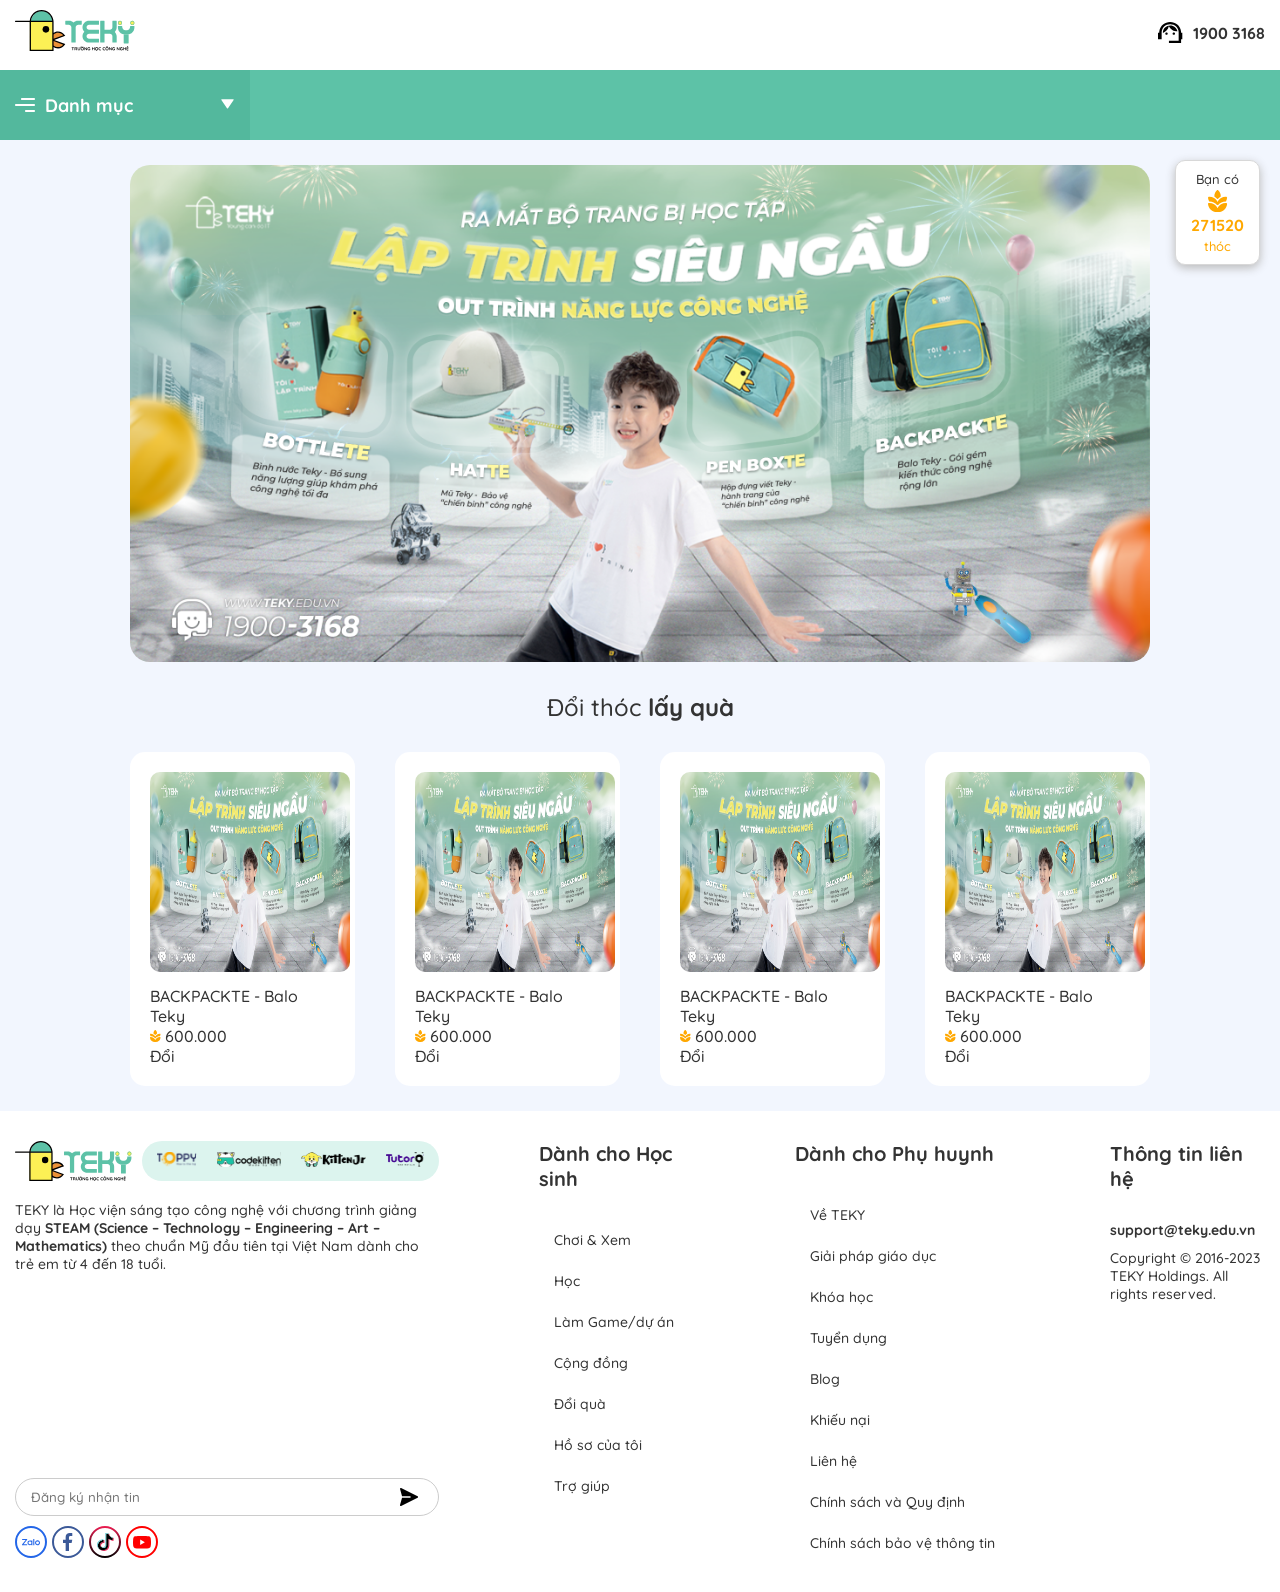
==== index.html @ 16f70d2e "BCCK HP6" ====
<!DOCTYPE html>
<html lang="en">
  <head>
    <meta charset="UTF-8" />
    <meta name="viewport" content="width=device-width, initial-scale=1.0" />
    <title>BCCK - Trang đổi quà của Teky</title>
    <link rel="icon" href="./logo-notext.svg" />
    <link
      href="https://fonts.googleapis.com/css2?family=Quicksand:wght@300;400;500;700&display=swap"
      rel="stylesheet"
    />
    <link rel="stylesheet" href="./reset.css" />
    <link rel="stylesheet" href="./style.css" />
  </head>
  <body>
    <div class="wrapper">
      <div class="rice-indicator">
        <span class="paddy-have">Bạn có</span>
        <img class="icon" src="./images/svg/icon-paddy.svg" alt="" />
        <span class="paddy-num">271520</span>
        <span class="paddy-text">thóc</span>
      </div>
      <div id="menu">
        <div class="top">
          <ul class="menu-list">
            <li>
              <a class="link-icon" href="#"
                ><img src="./images/svg/logo.svg"
              /></a>
            </li>
            <li>
              <div class="support">
                <img
                  id="support-icon"
                  src="./images/svg/icon-spported.svg"
                  alt=""
                />
                <span class="phone-number">1900 3168</span>
              </div>
            </li>
          </ul>
        </div>
        <div class="bottom">
          <div class="dropdown-menu">
            <div class="menu-title">
              <div class="left">
                <img src="./images/svg/icon-menu-ctg.svg" alt="" />
                <span class="titleText">Danh mục</span>
              </div>

              <div class="right">
                <img src="./images/svg/down-arrow-svgrepo-com.svg" alt="" />
              </div>
            </div>
            <ul class="dropdown-list">
              <li>
                <a href="#">
                  <span class="icon"
                    ><img src="./images/svg/icon-ctg-game.svg"
                  /></span>
                  <span class="text">Chơi & xem</span>
                </a>
              </li>
              <li>
                <a href="#">
                  <span class="icon"
                    ><img src="./images/svg/icon-ctg-learn.svg"
                  /></span>
                  <span class="text">Học</span>
                </a>
              </li>
              <li>
                <a href="#">
                  <span class="icon"
                    ><img src="./images/svg/icon-ctg-code.svg"
                  /></span>
                  <span class="text">Làm Game/dự án</span>
                </a>
              </li>
              <li>
                <a href="#">
                  <span class="icon"
                    ><img src="./images/svg/icon-ctg-community.svg"
                  /></span>

                  <span class="text">Cộng đồng</span>
                </a>
              </li>
              <li>
                <a href="#">
                  <span class="icon"
                    ><img src="./images/svg/icon-ctg-gift.svg"
                  /></span>
                  <span class="text">Đổi quà</span>
                </a>
              </li>
              <li>
                <a href="#">
                  <span class="icon"
                    ><img src="./images/svg/icon-ctg-user.svg"
                  /></span>
                  <span class="text">Hồ sơ của tôi</span>
                </a>
              </li>
            </ul>
          </div>
        </div>
      </div>
      <div id="content">
        <img
          class="intro-img"
          src="./images/MicrosoftTeams-image_2.png"
          alt=""
        />

        <h2 class="main-title">Đổi thóc <span class="bold">lấy quà</span></h2>

        <div class="item-section">
          <div class="item">
            <div class="item-desc">
              <div class="item-image">
                <img src="./images/MicrosoftTeams-image_2.png" alt="" />
              </div>
              <div class="item-name">BACKPACKTE - Balo Teky</div>
            </div>
            <div class="item-payment">
              <div class="item-price">
                <img
                  class="price-icon"
                  src="./images/svg/icon-paddy.svg"
                  alt=""
                />
                <span class="price-amount">600.000</span>
              </div>
              <a href="#" class="buy">Đổi</a>
            </div>
          </div>
          <div class="item">
            <div class="item-desc">
              <div class="item-image">
                <img src="./images/MicrosoftTeams-image_2.png" alt="" />
              </div>
              <div class="item-name">BACKPACKTE - Balo Teky</div>
            </div>
            <div class="item-payment">
              <div class="item-price">
                <img
                  class="price-icon"
                  src="./images/svg/icon-paddy.svg"
                  alt=""
                />
                <span class="price-amount">600.000</span>
              </div>
              <a href="#" class="buy">Đổi</a>
            </div>
          </div>
          <div class="item">
            <div class="item-desc">
              <div class="item-image">
                <img src="./images/MicrosoftTeams-image_2.png" alt="" />
              </div>
              <div class="item-name">BACKPACKTE - Balo Teky</div>
            </div>
            <div class="item-payment">
              <div class="item-price">
                <img
                  class="price-icon"
                  src="./images/svg/icon-paddy.svg"
                  alt=""
                />
                <span class="price-amount">600.000</span>
              </div>
              <a href="#" class="buy">Đổi</a>
            </div>
          </div>
          <div class="item">
            <div class="item-desc">
              <div class="item-image">
                <img src="./images/MicrosoftTeams-image_2.png" alt="" />
              </div>
              <div class="item-name">BACKPACKTE - Balo Teky</div>
            </div>
            <div class="item-payment">
              <div class="item-price">
                <img
                  class="price-icon"
                  src="./images/svg/icon-paddy.svg"
                  alt=""
                />
                <span class="price-amount">600.000</span>
              </div>
              <a href="#" class="buy">Đổi</a>
            </div>
          </div>
        </div>
      </div>
      <div id="footer">
        <div class="teky-info">
          <div class="top">
            <div class="products">
              <img src="./images/svg/logo.svg" class="icon" />
              <ul class="vertical-list">
                <li>
                  <a href="#">
                    <img src="./images/svg/logo-TOPPY.svg" alt="" />
                  </a>
                </li>
                <li>
                  <a href="#">
                    <img src="./images/svg/logo-CodeKitten.svg" alt="" />
                  </a>
                </li>
                <li>
                  <a href="#">
                    <img src="./images/svg/logo-KittenJr2.svg" alt="" />
                  </a>
                </li>
                <li>
                  <a href="#">
                    <img src="./images/svg/logo-TutorO.svg" alt="" />
                  </a>
                </li>
              </ul>
            </div>
            <p class="desc">
              TEKY là Học viện sáng tạo công nghệ với chương trình giảng dạy
              <span class="bold">
                STEAM (Science – Technology – Engineering – Art – Mathematics)
              </span>
              theo chuẩn Mỹ đầu tiên tại Việt Nam dành cho trẻ em từ 4 đến 18
              tuổi.
            </p>
          </div>
          <div class="bottom">
            <div class="email-input">
              <input type="email" placeholder="Đăng ký nhận tin" />
              <img src="./images/svg/icon-send.svg" />
            </div>
            <ul class="social-medias">
              <li>
                <a href="#">
                  <img src="./images/svg/social-zalo.svg" alt="" />
                </a>
              </li>
              <li>
                <a href="#">
                  <img src="./images/svg/social-face.svg" alt="" />
                </a>
              </li>
              <li>
                <a href="#">
                  <img src="./images/svg/social-tiktok.svg" alt="" />
                </a>
              </li>
              <li>
                <a href="#">
                  <img src="./images/svg/social-youtube.svg" alt="" />
                </a>
              </li>
            </ul>
          </div>
        </div>
        <div class="for-students">
          <span class="title">Dành cho Học sinh</span>
          <ul class="linked-list">
            <li>
              <a href="#">Chơi & Xem</a>
            </li>
            <li>
              <a href="#">Học</a>
            </li>
            <li>
              <a href="#">Làm Game/dự án</a>
            </li>
            <li>
              <a href="#">Cộng đồng</a>
            </li>
            <li>
              <a href="#">Đổi quà</a>
            </li>
            <li>
              <a href="#">Hồ sơ của tôi</a>
            </li>
            <li>
              <a href="#">Trợ giúp</a>
            </li>
          </ul>
        </div>
        <div class="for-parents">
          <span class="title">Dành cho Phụ huynh</span>
          <ul class="linked-list">
            <li>
              <a href="#">Về TEKY</a>
            </li>
            <li>
              <a href="#">Giải pháp giáo dục</a>
            </li>
            <li>
              <a href="#">Khóa học</a>
            </li>
            <li>
              <a href="#">Tuyển dụng</a>
            </li>
            <li>
              <a href="#">Blog</a>
            </li>
            <li>
              <a href="#">Khiếu nại</a>
            </li>
            <li>
              <a href="#">Liên hệ</a>
            </li>
            <li>
              <a href="#">Chính sách và Quy định</a>
            </li>
            <li>
              <a href="#">Chính sách bảo vệ thông tin</a>
            </li>
          </ul>
        </div>
        <div class="contact-info">
          <span class="title">Thông tin liên hệ</span>
          <span class="text" style="font-weight: 700">support@teky.edu.vn</span>
          <span class="text"
            >Copyright © 2016-2023 TEKY Holdings. All rights reserved.</span
          >
        </div>
      </div>
    </div>
  </body>
  <!-- <script src="https://doananhquan.github.io/getTabsize/getTabsize.js"></script> -->
</html>
---- style.css ----
:root {
  --main-color: #5dc2a7;
  --yellow: #ffa800;
  --link-color: #0654ba;
  --dark-green: #53b89d;
  --light-blue: #cbedfd;
  --night-green: #dcf4ee;
}
.wrapper {
  width: 100%;
  min-height: 100vh;
  display: flex;
  flex-direction: column;
}

.wrapper #menu {
  height: 140px;
  /* background-color: red; */
  position: fixed;
  left: 0;
  right: 0;
  top: 0;
  background-color: white;
  z-index: 2;
}

#menu .top,
#menu .bottom {
  height: 50%;
}

#menu .top {
  padding: 10px 15px;
}

.wrapper #menu .top .menu-list {
  display: flex;
  justify-content: space-between;
  align-items: center;
}

#menu .top .menu-list .support {
  display: flex;
  justify-content: center;
  align-items: center;
  gap: 10px;
}

.link-icon img {
  width: 120px;
}

#menu #support-icon {
  width: 25px;
}

#menu .phone-number {
  font-weight: 700;
}

#menu .bottom {
  background-color: var(--main-color);
}

#menu .bottom .dropdown-menu {
  background-color: var(--dark-green);
  width: 250px;
  height: 100%;
  transition: 0.2s all;
  cursor: pointer;

  &:hover {
    background-color: var(--yellow);
  }

  &:hover > .dropdown-list {
    display: flex;
  }

  &:hover .right img {
    transform: rotate(-180deg);
  }
}

#menu .bottom .dropdown-menu .menu-title {
  display: flex;
  justify-content: space-between;
  align-items: center;
  padding: 15px;
  height: 100%;
}

#menu .bottom .dropdown-menu .left {
  display: flex;
  align-items: center;
  gap: 10px;
}

#menu .bottom .dropdown-menu .menu-title .right img {
  width: 15px;
  transition: all 0.2s;
}

#menu .bottom .dropdown-menu .menu-title .titleText {
  font-size: 18px;
  font-weight: 700;
  color: #fff;
}

#menu .bottom .dropdown-menu .dropdown-list {
  /* display: none; */
  padding: 20px;
  box-shadow: 0 5px 7px 0 #c8c8c8;
  height: auto;
  width: 100%;
  display: none;
  flex-direction: column;
  row-gap: 20px;
  justify-content: center;
  font-size: 14px;
  border-bottom-right-radius: 50px;
  background-color: #fff;
}
#menu .bottom .dropdown-menu .dropdown-list li a .text {
  font-size: 16px;
  font-weight: 700;
}
#menu .bottom .dropdown-menu .dropdown-list li a {
  display: flex;
  align-items: center;
  gap: 10px;
  height: 100%;
  padding: 10px;
  border-radius: 20px;
  transition: 0.2s all;

  &:hover {
    background-color: var(--light-blue);
  }
}
#content {
  display: flex;
  flex-direction: column;
  justify-content: center;
  margin-top: 140px;
  padding: 25px 130px;
  background-color: #f2f6fe;
  flex: 1;
}

.rice-indicator {
  position: fixed;
  top: 160px;
  right: 20px;
  box-shadow: 0 3px 10px 0 #bababa;
  background-color: #fff;
  border: 1px solid #d8d8d8;
  padding: 10px 15px;
  display: flex;
  flex-direction: column;
  justify-content: center;
  align-items: center;
  gap: 3px;
  z-index: 2;

  border-radius: 10px;
  width: auto;
  height: auto;
}

.rice-indicator .paddy-have {
  font-size: 13px;
}
.rice-indicator .paddy-num {
  font-weight: 700;
  color: var(--yellow);
}
.rice-indicator .paddy-text {
  color: var(--yellow);
  font-size: 13px;
}

.rice-indicator .icon {
  width: 20px;
  user-select: none;
}

#footer {
  display: grid;
  background-color: #fff;
  z-index: 1;
  padding: 30px 15px;
  width: 100%;

  grid-template-columns: 2fr 1fr 1fr 1fr;
  gap: 100px;
}

#footer .teky-info {
  display: flex;
  flex-direction: column;
  justify-content: space-between;
  height: 100%;
}

#footer .teky-info .top .products {
  display: flex;
  align-items: center;
  gap: 10px;
}

#footer .teky-info .top .products .vertical-list {
  display: flex;
  justify-content: center;
  align-items: center;
  padding: 10px 15px;
  gap: 20px;
  border-radius: 20px;
}

#footer .teky-info .desc {
  margin-top: 20px;
  font-size: 14px;
}

#footer .teky-info .bottom .email-input input {
  width: 100%;
  border-radius: 20px;
  border: 1px solid #ccc;
}

#footer .teky-info .bottom .email-input {
  position: relative;
}

#footer .teky-info .bottom .email-input img {
  position: absolute;
  top: 50%;
  transform: translateY(-50%);
  right: 20px;
  cursor: pointer;
}

#footer .teky-info .bottom .social-medias {
  margin-top: 10px;
  display: flex;
  gap: 5px;
}

#footer .vertical-list {
  background-color: var(--night-green);
}

#footer .title {
  font-weight: 700;
  font-size: 20px;
  display: block;
  margin-bottom: 30px;
}

#footer .linked-list {
  margin-top: 30px;
  display: flex;
  flex-direction: column;
  width: max-content;
  gap: 3px;
}

#footer .linked-list li {
  flex: 1;
}

#footer .linked-list li a {
  display: block;
  width: 100%;
  padding: 10px 15px;
  border-radius: 20px;
  transition: 0.2s all;
  font-size: 14px;

  &:hover {
    color: white;
    background-color: var(--yellow);
  }
}

#footer .contact-info .text {
  font-size: 14px;
  display: block;
  margin-top: 10px;
  margin-bottom: 10px;
}

.bold {
  font-weight: 700;
}

#content .intro-img {
  width: 100%;
  border-radius: 20px;
}

#content .main-title {
  text-align: center;
  margin-top: 30px;
  margin-bottom: 30px;
}

.item-section {
  display: grid;
  grid-template-columns: repeat(auto-fit, minmax(200px, 1fr));
  gap: 40px;
  justify-content: center;
}

.item-section .item {
  background-color: #fff;
  padding: 20px;
  border-radius: 15px;
  display: flex;
  flex-direction: column;
  justify-content: space-between;
}

.item-section .item .item-desc .item-image img {
  width: 200px;
  height: 200px;
  border-radius: 10px;
}
.item-section .item .item-desc .item-image {
  margin-bottom: 10px;
}
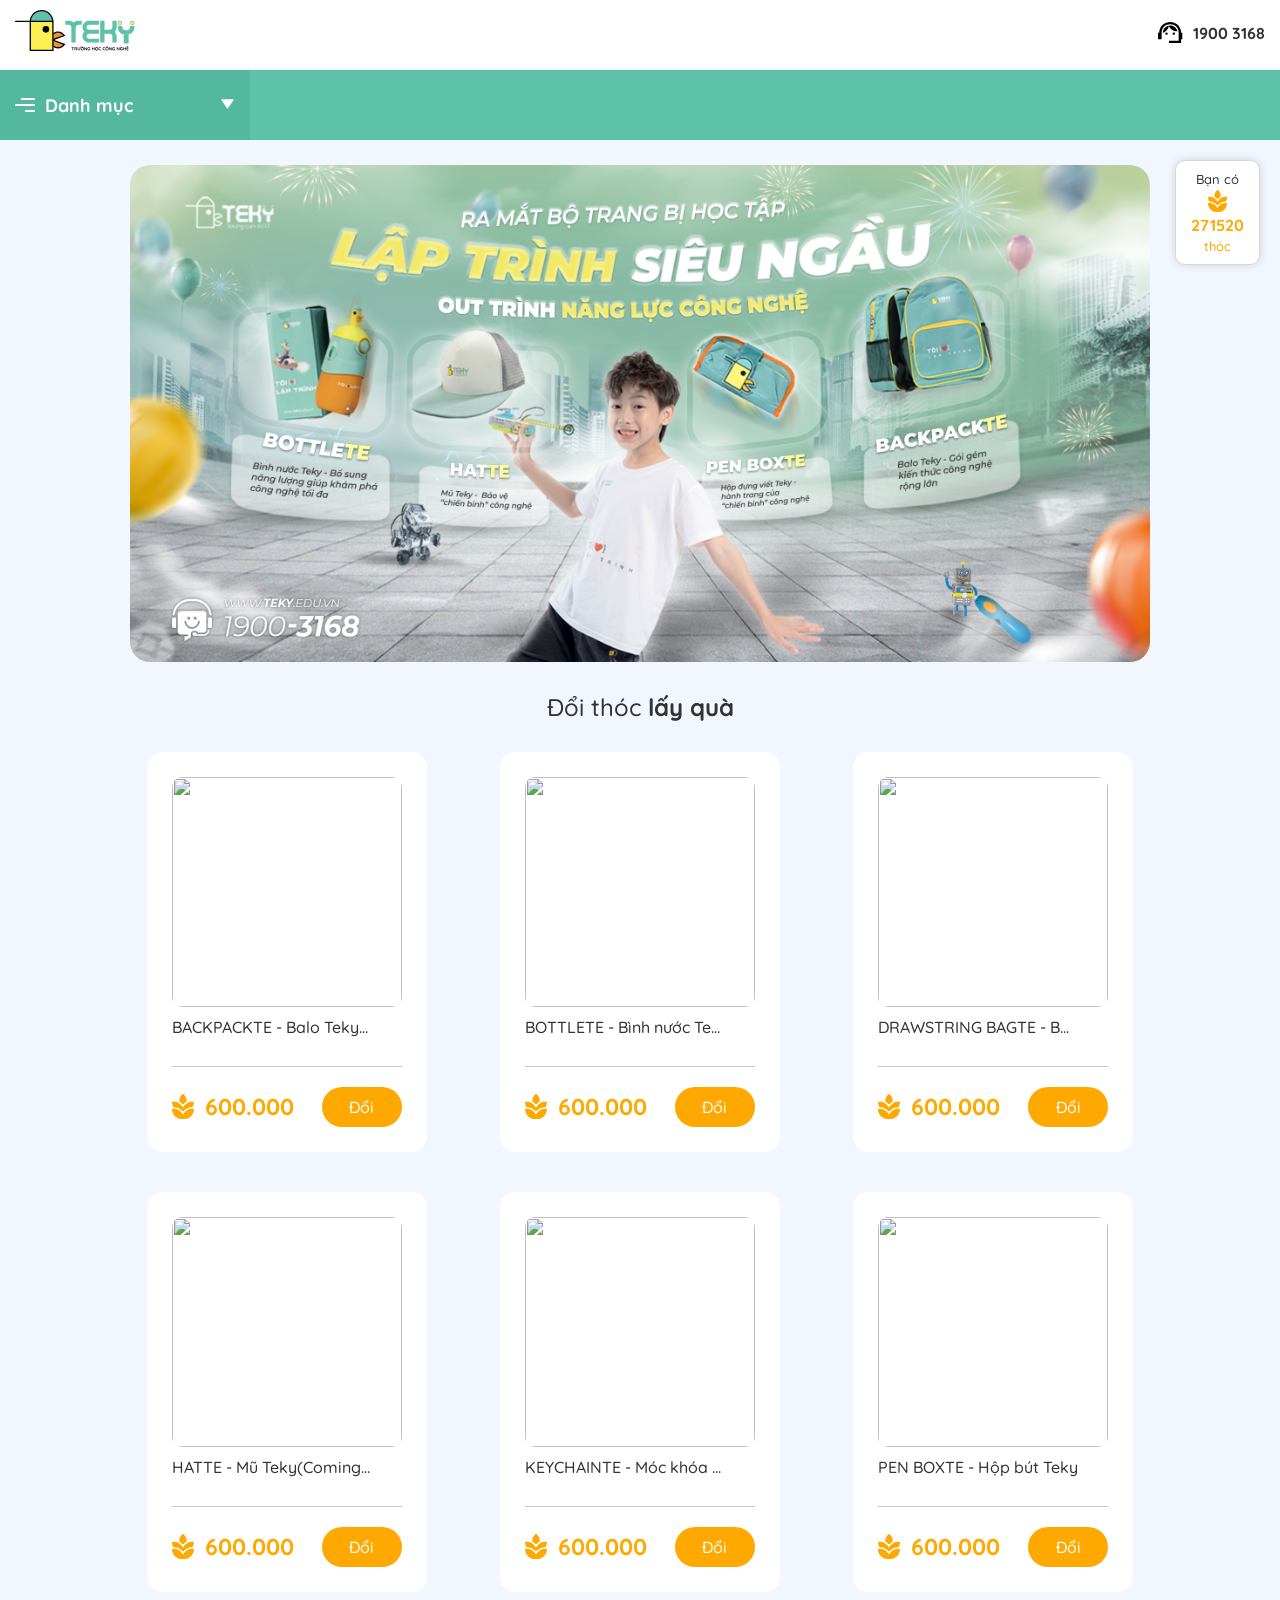
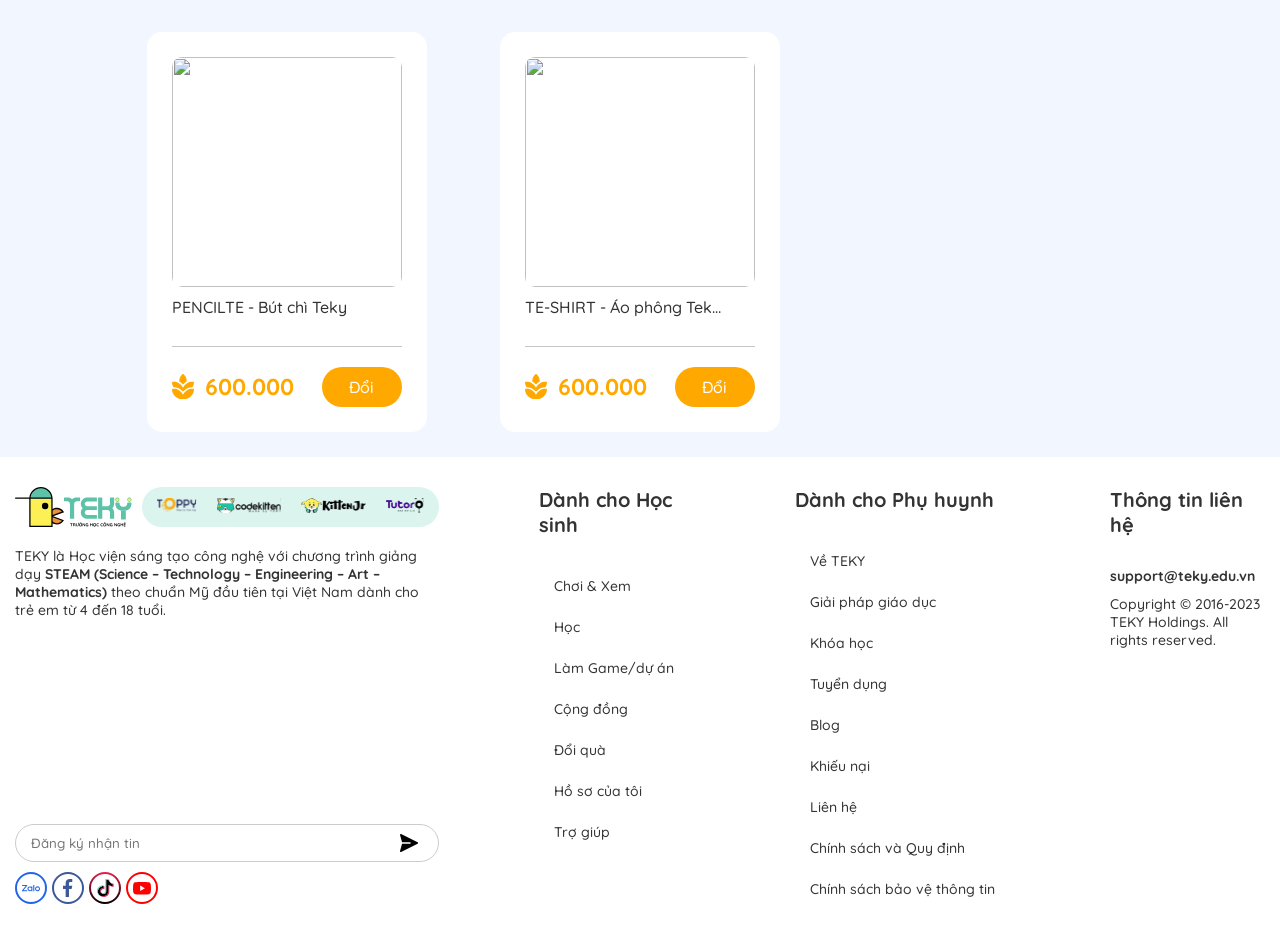
==== commit 3b9c0ad2: "UPDATE" ====
--- a/index.html
+++ b/index.html
@@ -119,66 +119,145 @@
           <div class="item">
             <div class="item-desc">
               <div class="item-image">
-                <img src="./images/MicrosoftTeams-image_2.png" alt="" />
-              </div>
-              <div class="item-name">BACKPACKTE - Balo Teky</div>
-            </div>
-            <div class="item-payment">
-              <div class="item-price">
-                <img
-                  class="price-icon"
-                  src="./images/svg/icon-paddy.svg"
-                  alt=""
-                />
-                <span class="price-amount">600.000</span>
-              </div>
-              <a href="#" class="buy">Đổi</a>
-            </div>
-          </div>
-          <div class="item">
-            <div class="item-desc">
-              <div class="item-image">
-                <img src="./images/MicrosoftTeams-image_2.png" alt="" />
-              </div>
-              <div class="item-name">BACKPACKTE - Balo Teky</div>
-            </div>
-            <div class="item-payment">
-              <div class="item-price">
-                <img
-                  class="price-icon"
-                  src="./images/svg/icon-paddy.svg"
-                  alt=""
-                />
-                <span class="price-amount">600.000</span>
-              </div>
-              <a href="#" class="buy">Đổi</a>
-            </div>
-          </div>
-          <div class="item">
-            <div class="item-desc">
-              <div class="item-image">
-                <img src="./images/MicrosoftTeams-image_2.png" alt="" />
-              </div>
-              <div class="item-name">BACKPACKTE - Balo Teky</div>
-            </div>
-            <div class="item-payment">
-              <div class="item-price">
-                <img
-                  class="price-icon"
-                  src="./images/svg/icon-paddy.svg"
-                  alt=""
-                />
-                <span class="price-amount">600.000</span>
-              </div>
-              <a href="#" class="buy">Đổi</a>
-            </div>
-          </div>
-          <div class="item">
-            <div class="item-desc">
-              <div class="item-image">
-                <img src="./images/MicrosoftTeams-image_2.png" alt="" />
-              </div>
-              <div class="item-name">BACKPACKTE - Balo Teky</div>
+                <img src="./images/item-imgs/BACKPACKTE.png" alt="" />
+              </div>
+              <div class="item-name">BACKPACKTE - Balo Teky(Coming soon)</div>
+            </div>
+            <div class="item-payment">
+              <div class="item-price">
+                <img
+                  class="price-icon"
+                  src="./images/svg/icon-paddy.svg"
+                  alt=""
+                />
+                <span class="price-amount">600.000</span>
+              </div>
+              <a href="#" class="buy">Đổi</a>
+            </div>
+          </div>
+          <div class="item">
+            <div class="item-desc">
+              <div class="item-image">
+                <img src="./images/item-imgs/BOTTLETE.png" alt="" />
+              </div>
+              <div class="item-name">BOTTLETE - Bình nước Teky</div>
+            </div>
+            <div class="item-payment">
+              <div class="item-price">
+                <img
+                  class="price-icon"
+                  src="./images/svg/icon-paddy.svg"
+                  alt=""
+                />
+                <span class="price-amount">600.000</span>
+              </div>
+              <a href="#" class="buy">Đổi</a>
+            </div>
+          </div>
+          <div class="item">
+            <div class="item-desc">
+              <div class="item-image">
+                <img src="./images/item-imgs/DRAWSTRINGBAGTE.jpg" alt="" />
+              </div>
+              <div class="item-name">DRAWSTRING BAGTE - Balo rút Teky</div>
+            </div>
+            <div class="item-payment">
+              <div class="item-price">
+                <img
+                  class="price-icon"
+                  src="./images/svg/icon-paddy.svg"
+                  alt=""
+                />
+                <span class="price-amount">600.000</span>
+              </div>
+              <a href="#" class="buy">Đổi</a>
+            </div>
+          </div>
+          <div class="item">
+            <div class="item-desc">
+              <div class="item-image">
+                <img src="./images/item-imgs/HATTE.png" alt="" />
+              </div>
+              <div class="item-name">HATTE - Mũ Teky(Coming soon)</div>
+            </div>
+            <div class="item-payment">
+              <div class="item-price">
+                <img
+                  class="price-icon"
+                  src="./images/svg/icon-paddy.svg"
+                  alt=""
+                />
+                <span class="price-amount">600.000</span>
+              </div>
+              <a href="#" class="buy">Đổi</a>
+            </div>
+          </div>
+          <div class="item">
+            <div class="item-desc">
+              <div class="item-image">
+                <img src="./images/item-imgs/KEYCHAINTE.png" alt="" />
+              </div>
+              <div class="item-name">KEYCHAINTE - Móc khóa Teky</div>
+            </div>
+            <div class="item-payment">
+              <div class="item-price">
+                <img
+                  class="price-icon"
+                  src="./images/svg/icon-paddy.svg"
+                  alt=""
+                />
+                <span class="price-amount">600.000</span>
+              </div>
+              <a href="#" class="buy">Đổi</a>
+            </div>
+          </div>
+
+          <div class="item">
+            <div class="item-desc">
+              <div class="item-image">
+                <img src="./images/item-imgs/PENBOXTE.png" alt="" />
+              </div>
+              <div class="item-name">PEN BOXTE - Hộp bút Teky</div>
+            </div>
+            <div class="item-payment">
+              <div class="item-price">
+                <img
+                  class="price-icon"
+                  src="./images/svg/icon-paddy.svg"
+                  alt=""
+                />
+                <span class="price-amount">600.000</span>
+              </div>
+              <a href="#" class="buy">Đổi</a>
+            </div>
+          </div>
+
+          <div class="item">
+            <div class="item-desc">
+              <div class="item-image">
+                <img src="./images/item-imgs/PENCILTE.png" alt="" />
+              </div>
+              <div class="item-name">PENCILTE - Bút chì Teky</div>
+            </div>
+            <div class="item-payment">
+              <div class="item-price">
+                <img
+                  class="price-icon"
+                  src="./images/svg/icon-paddy.svg"
+                  alt=""
+                />
+                <span class="price-amount">600.000</span>
+              </div>
+              <a href="#" class="buy">Đổi</a>
+            </div>
+          </div>
+
+          <div class="item">
+            <div class="item-desc">
+              <div class="item-image">
+                <img src="./images/item-imgs/TE-SHIRT.png" alt="" />
+              </div>
+              <div class="item-name">TE-SHIRT - Áo phông Teky(Coming soon)</div>
             </div>
             <div class="item-payment">
               <div class="item-price">
--- a/style.css
+++ b/style.css
@@ -152,7 +152,7 @@
   position: fixed;
   top: 160px;
   right: 20px;
-  box-shadow: 0 3px 10px 0 #bababa;
+  box-shadow: 0 0 8px 0 #d2d2d2;
   background-color: #fff;
   border: 1px solid #d8d8d8;
   padding: 10px 15px;
@@ -308,25 +308,80 @@
 
 .item-section {
   display: grid;
-  grid-template-columns: repeat(auto-fit, minmax(200px, 1fr));
+  grid-template-columns: repeat(auto-fill, minmax(250px, 1fr));
   gap: 40px;
   justify-content: center;
+  place-items: center;
 }
 
 .item-section .item {
   background-color: #fff;
-  padding: 20px;
+  padding: 25px;
   border-radius: 15px;
   display: flex;
   flex-direction: column;
   justify-content: space-between;
+  height: 400px;
+  max-width: 320px;
+}
+
+.item-section .item-payment {
+  border-top: 1px solid #c7c5c5;
+  padding-top: 20px;
+}
+
+.item-section .item-payment .item-price {
+  display: flex;
+  gap: 10px;
+  align-items: center;
+}
+
+.item-section .item-payment {
+  display: flex;
+  justify-content: space-between;
+  align-items: center;
+}
+
+.item-section .item-payment .buy {
+  background-color: var(--yellow);
+  color: white;
+  padding: 10px 15px;
+  width: 80px;
+  border-radius: 20px;
+  /* border: 1px solid black; */
+  transition: 0.3s all;
+  text-align: center;
+
+  &:hover {
+    background-color: var(--link-color);
+  }
+}
+
+.item-section .item-payment .item-price .price-amount {
+  font-size: 23px;
+  font-weight: 700;
+  color: var(--yellow);
+}
+
+.item-section .item-payment .item-price .price-icon {
+  width: 23px;
 }
 
 .item-section .item .item-desc .item-image img {
-  width: 200px;
-  height: 200px;
+  width: 230px;
+  height: 230px;
   border-radius: 10px;
 }
 .item-section .item .item-desc .item-image {
   margin-bottom: 10px;
-}
+  display: flex;
+  justify-content: center;
+  align-items: center;
+}
+
+.item-section .item .item-desc .item-name {
+  max-width: 200px;
+  text-overflow: ellipsis;
+  overflow: hidden;
+  white-space: nowrap;
+}
